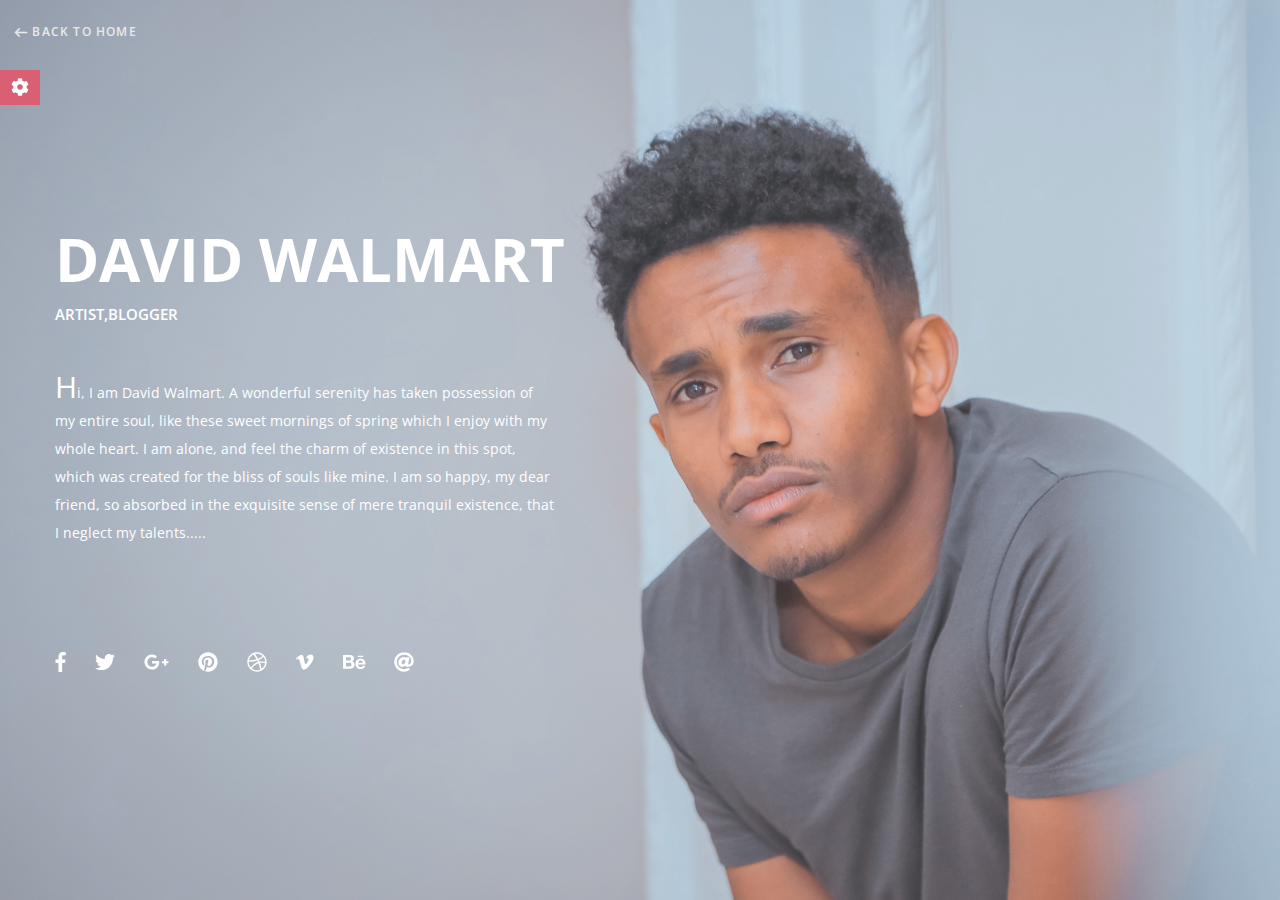
==== about-me.html @ 6bad67bd "Initial commit" ====
﻿<!DOCTYPE html>
<html lang="en">
<head>
<meta charset="UTF-8">
<!-- For IE -->
<meta http-equiv="X-UA-Compatible" content="IE=edge">
<!-- For Resposive Device -->
<meta name="viewport" content="width=device-width, initial-scale=1, shrink-to-fit=no">
<!-- For Window Tab Color -->
<!-- Chrome, Firefox OS and Opera -->
<meta name="theme-color" content="#2c2c2c">
<!-- Windows Phone -->
<meta name="msapplication-navbutton-color" content="#2c2c2c">
<!-- iOS Safari -->
<meta name="apple-mobile-web-app-status-bar-style" content="#2c2c2c">

<title>About</title>

<!-- Main style sheet -->
<link rel="stylesheet" type="text/css" href="css/style.css">
<!-- responsive style sheet -->
<link rel="stylesheet" type="text/css" href="css/responsive.css">
<!-- Theme-Color css -->
<link rel="stylesheet" id="jssDefault" href="css/color.css">


<!-- Fix Internet Explorer ______________________________________-->

<!--[if lt IE 9]>
	<script src="http://html5shiv.googlecode.com/svn/trunk/html5.js"></script>
	<script src="vendor/html5shiv.js"></script>
	<script src="vendor/respond.js"></script>
<![endif]-->

	
</head>

<body>

<div class="main-page-wrapper">
	<!-- ===================================================
		Loading Transition
	==================================================== -->
	<div id="loader-wrapper">
		<div id="loader">
			<span></span>
			<span></span>
			<span></span>
			<span></span>
			<span></span>
		</div>
	</div>


	<!-- ==================== Style Switcher ==================== -->
	<div class="switcher">
		<!-- Switcher button -->
		<div class="switch-btn">
			<button><i class="fas fa-cog fa-spin"></i></button>
		</div>

		<!-- switcher body -->
		<div class="switch-menu">
			<h5 class="title">Style Switcher</h5>						
			<!-- Theme color changer -->
			<div class="switcher-container">
				<h5>Color Skins</h5>
				<ul id="styleOptions" title="Switch Color" class="clearfix">
					<li><a href="javascript: void(0)" data-theme="color" class="color1"></a></li>
					<li><a href="javascript: void(0)" data-theme="color-2" class="color2"></a></li>
					<li><a href="javascript: void(0)" data-theme="color-3" class="color3"></a></li>
					<li><a href="javascript: void(0)" data-theme="color-4" class="color4"></a></li>
					<li><a href="javascript: void(0)" data-theme="color-5" class="color5"></a></li>
					<li><a href="javascript: void(0)" data-theme="color-6" class="color6"></a></li>
					<li><a href="javascript: void(0)" data-theme="color-7" class="color7"></a></li>
					<li><a href="javascript: void(0)" data-theme="color-8" class="color8"></a></li>
					<li><a href="javascript: void(0)" data-theme="color-9" class="color9"></a></li>
					<li><a href="javascript: void(0)" data-theme="color-10" class="color10"></a></li>
				</ul>
				<h5>Theme Demo</h5>
				<ul class="theme-demo clearfix">
					<li>
						<div class="img-box"><a href="sotto/"><img src="images/home/light.jpg" alt=""></a></div>
						<h6>Light layout</h6>
					</li>
					<li>
						<div class="img-box"><a href="sotto-dark/"><img src="images/home/dark.jpg" alt=""></a></div>
						<h6>Dark layout</h6>
					</li>
				</ul>
			</div>
		</div> <!-- /switch-menu -->
	</div> <!-- /.switcher -->

	<!-- ===================================================
		About Me Wrapper
	==================================================== -->
	<div class="about-me-wrapper">
		<div class="back-to-home"><a href="index.html"><i class="flaticon-left-arrow"></i> Back to home</a></div>
		<div class="main-text-wrapper">
			<div class="container">
				<div class="row">
					<div class="col-xl-7 col-lg-8 col-12">
						<h2>David Walmart</h2>
						<h3>Artist,Blogger</h3>
						<p>Hi, I am David Walmart. A wonderful serenity has taken possession of my entire soul, like these sweet mornings of spring which I enjoy with my whole heart. I am alone, and feel the charm of existence in this spot, which was created for the bliss of souls like mine. I am so happy, my dear friend, so absorbed in the exquisite sense of mere tranquil existence, that I neglect my talents.....</p>
						<ul>
							<li><a href="#"><i class="fab fa-facebook-f"></i></a></li>
							<li><a href="#"><i class="fab fa-twitter"></i></a></li>
							<li><a href="#"><i class="fab fa-google-plus-g"></i></a></li>
							<li><a href="#"><i class="fab fa-pinterest"></i></a></li>
							<li><a href="#"><i class="fab fa-dribbble"></i></a></li>
							<li><a href="#"><i class="fab fa-vimeo-v"></i></a></li>
							<li><a href="#"><i class="fab fa-behance"></i></a></li>
							<li><a href="contact.html"><i class="fas fa-at"></i></a></li>
						</ul>
					</div>
				</div>
			</div>
		</div>
	</div> <!-- /.about-me-wrapper -->




<!-- Optional JavaScript _____________________________  -->

<!-- jQuery first, then Popper.js, then Bootstrap JS -->
<!-- jQuery -->
<script src="vendor/jquery.2.2.3.min.js"></script>
<!-- Popper js -->
<script src="vendor/popper.js/popper.min.js"></script>
<!-- Bootstrap JS -->
<script src="vendor/bootstrap/js/bootstrap.min.js"></script>
<!-- Style-switcher  -->
<script src="vendor/jQuery.style.switcher.min.js"></script>
<!-- jquery-easy-ticker-master -->
<script src="vendor/jquery-easy-ticker-master/jquery.easy-ticker.min.js"></script>
<!-- jquery easing -->
<script src="vendor/jquery.easing.1.3.js"></script>
<!-- Font Awesome -->
<script src="fonts/font-awesome/fontawesome-all.min.js"></script>
<!-- menu  -->
<script src="vendor/menu/src/js/jquery.slimmenu.js"></script>
<!-- owl.carousel -->
<script src="vendor/owl-carousel/owl.carousel.min.js"></script>
<!-- Fancybox -->
<script src="vendor/fancybox/dist/jquery.fancybox.min.js"></script>
<!-- Youtube Video -->
<script src="vendor/jquery.fitvids.js"></script>
<!-- Masonary js -->
<script src="vendor/masonry.pkgd.min.js"></script>

<!-- Theme js -->
<script src="js/theme.js"></script>
</div> <!-- /.main-page-wrapper -->
</body>
</html>
---- css/style.css ----
/*------------------------------------------------------------------

[Master Stylesheet]

Project:        SOTTO - Blog and Portfolio HTML Template.
Version:        1.0
Last change:    16/05/2018.
Designed:       heloshape (http://heloshape.com/)
Developed:      heloshape (http://heloshape.com/)
-------------------------------------------------------------------*/


/* ------------------------------------------ */
/*             TABLE OF CONTENTS
/* ------------------------------------------ */
/*   01 - Loading Transition  */
/*   02 - Global stlye  */
/*   03 - Top Header */
/*   04 - Theme Header */
/*   05 - Theme Main Banner */
/*   06 - Theme Banner Two  */
/*   07 - Theme Banner Three   */
/*   08 - Blog Grid Style  */
/*   09 - Blog Post Full Width */
/*   10 - Blog Masonry Post  */
/*   11 - Blog Masonry Image Cover Post   */
/*   12 - Theme Sidebar  */
/*   13 - Theme Footer  */
/*   14 - Theme Inner Banner   */
/*   15 - Blog Details  */
/*   16 - About Me  */
/*   17 - Contact US  */



/**
* Importing necessary  Styles.
**/
@import url('https://fonts.googleapis.com/css?family=Open+Sans:300,400,600,700,800');
/*----bootstrap css ----- */
@import url('../vendor/bootstrap/css/bootstrap.min.css');
/*---- Master Slider ---*/
@import url('../vendor/masterslider/css/masterslider.main.css');
/*------- menu ------*/
@import url('../vendor/menu/dist/css/slimmenu.css');
/*--------- Flaticon ---------*/
@import url('../fonts/icon/font/flaticon.css');
/*----owl-carousel css----*/
@import url('../vendor/owl-carousel/owl.carousel.css');
@import url('../vendor/owl-carousel/owl.theme.css');
/*----------- Fancybox css -------*/
@import url('../vendor/fancybox/dist/jquery.fancybox.min.css');


/*** 

====================================================================
  Loading Transition
====================================================================

 ***/
#loader-wrapper {
  position: fixed;
  top: 0;
  left: 0;
  width: 100%;
  height: 100%;
  z-index: 99999;
  background: #fff;
  overflow: hidden;
}
#loader{
  position: absolute;
  left: 50%;
  margin-left: -25px;
  top: 50%;
  transform: translateY(-50%);
}
#loader span {
  display:block;
  bottom:0px;
  width: 6px;
  height: 5px;
  position:absolute;
  animation: preloader_1 1.5s  infinite ease-in-out;
}
 
#loader span:nth-child(2){
left:11px;
animation-delay: .2s;
 
}
#loader span:nth-child(3){
left:22px;
animation-delay: .4s;
}
#loader span:nth-child(4){
left:33px;
animation-delay: .6s;
}
#loader span:nth-child(5){
left:44px;
animation-delay: .8s;
}
@keyframes preloader_1 {
    0% {height:5px;transform:translateY(0px);}
    25% {height:30px;transform:translateY(15px);}
    50% {height:5px;transform:translateY(0px);}
    100% {height:5px;transform:translateY(0px);}
}

/*==================== Click Top ====================*/
.scroll-top {
  width:22px;
  height:22px;
  line-height: 22px;
  position: fixed;
  bottom: 20px;
  right: 5px;
  z-index: 99;
  text-align: center;
  color: #fff;
  font-size: 15px;
  display: none;
  cursor: pointer;
  border-radius: 3px;
}
.scroll-top:after {
  position: absolute;
  z-index: -1;
  content: '';
  top: 100%;
  left: 5%;
  height: 10px;
  width: 90%;
  opacity: 1;
  background: radial-gradient(ellipse at center, rgba(0, 0, 0, 0.25) 0%, rgba(0, 0, 0, 0) 80%);
}
/*______________________ Global stlye ___________________*/
html,body,.main-page-wrapper {height: 100%;}
 body {
  font-family: 'Open Sans', sans-serif;
  font-weight: normal;
  color:#5e5e5e;
  font-size: 14px;
  position: relative;
  background: #f9f9f9;
 }
 h1,h2,h3,h4,h5,h6,p,ul { margin:0;padding: 0;}
 h2,h3,h4,h5,h6 {color: #1b222d;font-weight: normal;}
 body h2 a,body h3 a,body h4 a,body h5 a,body h6 a {color: #1b222d;}
 h1 {font-size: 80px;font-weight: 700;}
 h2 {font-size: 40px; font-weight: 600;}
 h3 {font-size: 26px;}
 h4 {font-size: 20px;font-weight: 600;}
 h5 {font-size: 20px;}
 h6 {font-size: 13px; font-weight: 700;}
 p {line-height: 28px;}
 ul {list-style-type: none;}
 body a {text-decoration: none; display: inline-block;color:#5e5e5e;}
 a:hover,a:focus,a:visited {text-decoration: none; outline: none;}
 img {max-width: 100%; display: block;}
 button {border:none;outline: none;-webkit-box-shadow: none;box-shadow: none;display: block; padding: 0;cursor: pointer;}
 button:focus {outline: none;}
 input,textarea {outline: none; -webkit-box-shadow: none; box-shadow: none;-webkit-transition: all 0.3s ease-in-out;transition: all 0.3s ease-in-out;}
.m-top0 {margin-top: 0 !important;}
.m-bottom0 {margin-bottom: 0 !important;}
.p-bottm0 {padding-bottom: 0 !important;}
.no-border {border: none !important;}
.section-margin-bottom {margin-bottom: 70px;}
.bg-box {
  background: #fff;
  box-shadow: 0px 11px 9px 0px rgba(0, 0, 0, 0.02);
}
.image-box {position: relative;overflow: hidden;background: #1b1b1b;}
::-moz-selection { /* Code for Firefox */
  color: #fff;
  background: #838383;
}
::selection {
  color: #fff;
  background: #838383;
}
/*--------------------- Transition --------------------*/
.tran3s,.top-header .breaking-news .list a,.top-header .social-icon li.icon a,#main-slider-one .read-more a,body .theme-button-one,
.blog-grid-style .single-blog-post .author-meta li.date a,.single-blog-post .title a,.single-blog-post .share-meta li a,
.single-blog-post .share-meta li button,.theme-main-sidebar .sidebar-categories ul li a,.theme-main-sidebar .sidebar-trending-post .single-trending-post .post h6 a,
.theme-main-sidebar .sidebar-tags ul li a,.theme-pagination ul li a,.owl-theme .owl-nav [class*=owl-],.blog-masonry-post .single-blog-post .post-meta-box .title a,
.blog-image-cover-post .single-blog-post .overlay .title a,.theme-inner-banner ul li a,.blog-details .main-post-wrapper .bottom-content .tag-meta li a,
.blog-details .main-post-wrapper .bottom-content .share-meta .share-option .share-icon li a,.blog-details .main-post-wrapper .bottom-content .share-meta .share-option button,
.comment-meta .single-comment .comment .reply,.blog-full-width .blog-details .center-share-option li a,.about-me-wrapper .main-text-wrapper ul li a,.back-to-home a {
  -webkit-transition: all .3s ease-in-out;
  transition: all .3s ease-in-out;
}
.tran4s,.image-box img,.share-meta li.share-option .share-icon,.main-banner-slider-three .item .main-bg-wrapper .overlay,
.main-banner-slider-three .item .main-bg-wrapper .overlay h1,.main-banner-slider-three .item .main-bg-wrapper .overlay .text-wrapper  {
  -webkit-transition: all .4s ease-in-out;
  transition: all .4s ease-in-out;
}
/*------------------- Theme Button ------------------*/
body .theme-button-one {
  line-height: 30px;
  font-size: 12px;
  padding: 0 20px;
  text-transform: uppercase;
  letter-spacing: 0.8px;
  color: #fff;
  border-width: 1px;
  text-align: center;
}
body .theme-button-one:hover {background: #fff;}
/*------------------- Theme Pagination ------------------*/
.theme-pagination {padding-top: 60px;}
.theme-pagination ul {margin: 0 -8px;display: inline-block;}
.theme-pagination ul li {float: left;padding: 0 8px;}
.theme-pagination ul li a {
  display: block;
  padding: 4px 12px;
  background: #fff;
}
.theme-pagination ul li a:hover,.theme-pagination ul li.active a {color: #fff;}
.theme-pagination ul li.active a {cursor: default;}
/*----------------------- Top Header -----------------*/
.top-header {border-bottom: 1px solid #efefef;}
.top-header .news-bell {
  float: left;
  margin-right: 15px;
  line-height: 35px;
  padding: 0 12px;
  color: #fff;
  text-transform: uppercase;
  font-size: 12px;
}
.top-header .breaking-news .list a {line-height: 35px;}
.top-header .social-icon li {display: inline-block;line-height: 35px;}
.top-header .social-icon li.icon a {
  font-size: 15px;
  margin-left: 15px;
}
/*-------------- Search Option ------------------*/
.top-header .social-icon li.search-button .search {
  width: 40px;
  color: #fff;
  margin-left: 20px;
}
#searchWrapper {
  position: fixed;
  top:0;
  right: 0;
  bottom: 0;
  left:0;
  background: rgba(255,255,255,0.9);
  z-index: 99999;
  opacity: 0;
  visibility: hidden;
  transform:scale(0,1);
  -webkit-transition: all .5s ease-in-out;
     -moz-transition: all .5s ease-in-out;
      -ms-transition: all .5s ease-in-out;
       -o-transition: all .5s ease-in-out;
          transition: all .5s ease-in-out;
}
#searchWrapper.show-box {
  opacity: 1;
  visibility: visible;
  transform:scale(1,1);
}
#searchWrapper .container {height: 100%;}
#searchWrapper form {
  position: relative;
  top:45%;
  max-width: 70%;
  margin: 0 auto;
  -webkit-transform:translateY(-50%);
          transform:translateY(-50%);
}
#searchWrapper form .greeting-text {
  text-align: center;
  color: #333;
  text-transform: uppercase;
  letter-spacing: 1.1px;
  font-weight: 600;
}
#searchWrapper form .input-wrapper {height: 90px; position: relative;}
#searchWrapper form input {
  height: 100%;
  width: 100%;
  border: none;
  padding: 0;
  background: transparent;
  color: #333;
  font-weight: 700;
  font-size: 40px;
  text-align: center;
}
#searchWrapper form ::placeholder { /* Chrome, Firefox, Opera, Safari 10.1+ */
  color: rgba(0,0,0,0.15);
  opacity: 1;
}

#searchWrapper form :-ms-input-placeholder { /* Internet Explorer 10-11 */
  color: rgba(0,0,0,0.15);
}

#searchWrapper form ::-ms-input-placeholder { /* Microsoft Edge */
  color: rgba(0,0,0,0.15);
}
#searchWrapper form button {
  background: transparent;
  position: absolute;
  top:0;
  right: 0;
  width: 40px;
  height: 100%;
  font-size: 30px;
  color:rgba(255,255,255,0.8);
  text-align: right;
  padding-right: 10px;
}
#searchWrapper #close-button {
  position: absolute;
  top:35px;
  right: 40px;
  width: 40px;
  height: 40px;
  font-size: 35px;
  background: transparent;
  color: #fff;
  cursor: pointer;
}
#searchWrapper #close-button:before,
#searchWrapper #close-button:after {
  content: '';
  width: 1px;
  height: 100%;
  position: absolute;
  left:12px;
}
#searchWrapper #close-button:before {
  -webkit-transform:rotate(45deg);
          transform:rotate(45deg);
}
#searchWrapper #close-button:after {
  -webkit-transform:rotate(-45deg);
          transform:rotate(-45deg);
}
.main-page-wrapper.blury-bg { 
  -webkit-filter: blur(4px); 
  -moz-filter: blur(4px); 
  -ms-filter: blur(4px); 
  -o-filter: blur(4px); 
  filter: blur(4px);
}
/*-------------------------- Theme Header ------------------*/
.theme-main-header {padding: 50px 0 40px 0;}
.theme-main-header .content-holder {position: relative;}
.theme-main-header .content-holder .logo {text-align: center;margin-bottom: 40px;}
/*================= Sticky Menu ===============*/
@-webkit-keyframes menu_sticky {
  0%  {margin-top:-120px;opacity: 0;}
  50%  {margin-top: -64px;opacity: 0;}
  100% {margin-top: 0;opacity: 1;}
}
@keyframes menu_sticky {
  0%  {margin-top:-120px;opacity: 0;}
  50%  {margin-top: -64px;opacity: 0;}
  100% {margin-top: 0;opacity: 1;}
}
.theme-main-header.fixed {
  position: fixed !important;
  width:100%;
  top:0;
  left:0;
  z-index: 999;
  background: #fff;
  padding: 20px 0 5px 0;
  -webkit-box-shadow: 0px 13px 35px -12px rgba(35,35,35,0.15);
    box-shadow: 0px 13px 35px -12px rgba(35,35,35,0.15);
  -webkit-animation: menu_sticky 0.7s ease-in-out;
  animation: menu_sticky 0.7s ease-in-out;
}
.theme-main-header.fixed .logo {display: none;}
/*---------------------- Theme Main Banner -----------------*/
#main-slider-one .main-heading {
  color: #fff;
  font-size: 80px;
  font-weight: 700;
  text-transform: uppercase;
  letter-spacing: 1px;
}
#main-slider-one .author-layer {
  color: #fff;
  font-size: 21px;
  text-transform: capitalize;
}
#main-slider-one .main-text {
  color: rgba(255,255,255,0.9);
  font-size: 15px;
}
#main-slider-one .read-more a {
  text-transform: uppercase;
  font-weight: 300;
  color: #fff;
  letter-spacing: 1.5px;
}
/*------------------- Theme Banner Two ------------------*/
.main-banner-slider-two .main-bg-wrapper {
  background-color: #333;
  height: 700px;
  width: 100%;
  text-align: center;
}
.theme-banner-section-four .main-banner-slider-two .main-bg-wrapper {height: 600px;}
.main-banner-slider-two .main-bg-wrapper .overlay {
  height: 100%;
  background: rgba(22,40,44,0.7);
}
.main-banner-slider-two .main-bg-wrapper .wrapper {
  position: relative;
  top:50%;
  transform:translateY(-50%);
}
.main-banner-slider-two .main-bg-wrapper .wrapper h1 {
  letter-spacing: 1px;
  color: #fff;
  margin-bottom: 40px;
  text-transform: uppercase;
}
.main-banner-slider-two .main-bg-wrapper .wrapper p {
  color: #fff;
  padding: 0 295px;
}
.main-banner-slider-two .main-bg-wrapper .wrapper a {margin-top: 45px;}
.main-banner-slider-two .main-bg-wrapper .wrapper a:hover {background: transparent;}
.owl-theme .owl-nav {margin: 0;}
.main-banner-slider-two.owl-theme .owl-nav [class*=owl-] {
  padding: 5px 10px;
  font-size: 12px;
  border-width: 1px;
  background: transparent;
  margin: 0;
}
.main-banner-slider-two.owl-theme .owl-nav [class*=owl-]:hover {color: #fff;}
.main-banner-slider-two.owl-theme .owl-nav [class*=owl-] {
  position: absolute;
  z-index: 9;
  bottom: 30px;
}
.main-banner-slider-two.owl-theme .owl-nav .owl-prev {position: absolute;left: 15px;}
.main-banner-slider-two.owl-theme .owl-nav .owl-next {position: absolute;right: 15px;}
/*------------------- Theme Banner Three ------------------*/
.theme-banner-section-three {
  max-width: 1920px;
  padding: 0 20px;
  margin-left: auto;
  margin-right: auto;
}
.main-banner-slider-three .item .main-bg-wrapper {height: 550px;position: relative;}
.main-banner-slider-three .item .main-bg-wrapper .overlay {
  background: rgba(50,50,50,0.2);
  height: 100%;
  position: relative;
  opacity: 0;
  overflow: hidden;
  cursor:move;
}
.main-banner-slider-three .center .item .main-bg-wrapper .overlay,
.main-banner-slider-three .item .main-bg-wrapper:hover .overlay {opacity: 1;}
.main-banner-slider-three .item .main-bg-wrapper .overlay .main-wrapper {
  position: absolute;
  width: 100%;
  left:0;
  bottom: 0;
  z-index: 9;
  text-align: center;
}
.main-banner-slider-three .item .main-bg-wrapper .overlay .main-wrapper h1 {
  color: #fff;
  text-transform: uppercase;
  font-size: 55px;
  letter-spacing: 1.5px;
  margin-bottom: 90px;
  opacity: 0;
  transform:translateY(-50px);
}
.main-banner-slider-three .center .item .main-bg-wrapper .overlay .main-wrapper h1,
.main-banner-slider-three .item .main-bg-wrapper:hover .overlay .main-wrapper h1 {
  opacity: 1;
  transform:translateY(0);
}
.main-banner-slider-three .item .main-bg-wrapper .overlay .main-wrapper .text-wrapper {
  background: #1b1b1b;
  padding: 30px 25px 45px 25px;
  opacity: 0;
  transform:translateY(50px);
}
.main-banner-slider-three .center .item .main-bg-wrapper .overlay .main-wrapper .text-wrapper,
.main-banner-slider-three .item .main-bg-wrapper:hover .overlay .main-wrapper .text-wrapper  {
  opacity: 1;
  transform:translateY(0);
}
.main-banner-slider-three .item .main-bg-wrapper .overlay .main-wrapper .text-wrapper p {
  color: rgba(255,255,255,0.65);
  margin-bottom: 25px;
  font-weight: 300;
}
.main-banner-slider-three .item .main-bg-wrapper .overlay .main-wrapper .text-wrapper .theme-button-one:hover {background: transparent;}
/*--------------------- Blog Grid Style -------------------*/
.blog-grid-style .single-blog-post {margin-bottom: 40px;}
.hover-effect-one .single-blog-post:hover .image-box img {
  opacity: 0.8;
  -webkit-transform: scale3D(1.1,1.1,1);
     -moz-transform: scale3D(1.1,1.1,1);
      -ms-transform: scale3D(1.1,1.1,1);
       -o-transform: scale3D(1.1,1.1,1);
          transform: scale3D(1.1,1.1,1);
}
.blog-grid-style .single-blog-post .post-meta-box {padding: 40px 22px 45px 35px;}
.blog-grid-style .single-blog-post .author-meta {margin: 0 -5px;}
.blog-grid-style .single-blog-post .author-meta li {float: left;padding: 0 5px;line-height: 25px;}
.blog-grid-style .single-blog-post .author-meta li.tag a {
  font-size: 12px;
  text-transform: uppercase;
  letter-spacing: 1px;
  color: #fff;
  padding: 0 12px;
}
.blog-grid-style .single-blog-post .author-meta li.date a {
  text-transform: uppercase;
  color: #808080;
  font-size: 13px;
}
.blog-grid-style .single-blog-post .share-meta {margin: 0 -15px;}
.blog-grid-style .single-blog-post .share-meta>li {
  float: left;
  padding: 0 15px;
  font-size: 13px;
  position: relative;
}
.blog-grid-style .single-blog-post .share-meta li .icon {
  font-size: 12px;
  margin-right: 10px;
  font-weight: normal;
}
.blog-grid-style .single-blog-post .share-meta li a,
.blog-grid-style .single-blog-post .share-meta li button {
  color: #737373;
  text-transform: uppercase;
  font-weight: 600;
  font-size: 10px;
  letter-spacing: 1.5px;
}
.single-blog-post .share-meta li.share-option .share-icon {
  position: absolute;
  top:100%;
  left:50%;
  z-index: 9;
  min-width: 120px;
  background: rgba(41,41,41,0.95);
  border-radius: 5px;
  padding: 5px 10px;
  margin-left: -50%;
  transform:scale(0.6);
  opacity: 0;
  visibility: hidden;
}
.single-blog-post .share-meta li.share-option:hover .share-icon {
  transform:scale(1);
  opacity: 1;
  visibility: visible;
}
.single-blog-post .share-meta li.share-option .share-icon li {display: inline-block;}
.single-blog-post .share-meta li.share-option .share-icon li a {font-size: 12px;padding: 0 5px;}
.single-blog-post .share-meta li button {background: transparent;}
.blog-grid-style .single-blog-post .title a {text-transform: uppercase;margin: 25px 0 15px 0;}
.blog-grid-style .single-blog-post .post-meta-box p {padding-top: 30px;}
.single-blog-post .image-box .tag a {
  position: absolute;
  top:15px;
  left:15px;
  z-index: 1;
  font-size: 12px;
  text-transform: uppercase;
  letter-spacing: 1px;
  color: #fff;
  padding: 0 12px;
}
.blog-grid-style.style-two .single-blog-post .post-meta-box {padding: 15px 20px 45px 20px;}
.blog-grid-style.style-two .single-blog-post .title a {margin: 15px 0 10px;}
.blog-grid-style.style-two .single-blog-post .post-meta-box p {padding-top: 20px;}
.embed-video {width: 100%;height: 100%;}
.single-blog-post .video-box {height: auto;}
/*------------------- Blog Post Full Width ------------------*/
.blog-fullwidth-post .single-blog-post .post-meta-box {padding: 45px 50px 50px 35px;}
.blog-fullwidth-post .single-blog-post .post-meta-box .title a {text-transform: capitalize;margin-bottom: 12px;}
.blog-fullwidth-post .single-blog-post .author-meta {margin: 0 -5px;}
.blog-fullwidth-post .single-blog-post .author-meta li {float: left;padding: 0 5px;line-height: 25px;}
.blog-fullwidth-post .single-blog-post .author-meta li.tag a {
  font-size: 12px;
  text-transform: uppercase;
  letter-spacing: 1px;
  color: #fff;
  padding: 0 12px;
}
.blog-fullwidth-post .single-blog-post .author-meta li.date a {
  text-transform: uppercase;
  color: #808080;
  font-size: 13px;
}
.blog-fullwidth-post .single-blog-post p {padding: 40px 0 35px 0;}
.blog-fullwidth-post .single-blog-post .share-meta {margin: 0 -15px;}
.blog-fullwidth-post .single-blog-post .share-meta>li {
  float: left;
  padding: 0 15px;
  font-size: 13px;
  position: relative;
}
.blog-fullwidth-post .single-blog-post .share-meta li .icon {
  font-size: 12px;
  margin-right: 10px;
  font-weight: normal;
}
.blog-fullwidth-post .single-blog-post .share-meta li a,
.blog-fullwidth-post .single-blog-post .share-meta li button {
  color: #737373;
  text-transform: uppercase;
  font-weight: 600;
  font-size: 10px;
  letter-spacing: 1.5px;
}
.blog-fullwidth-post .single-blog-post {margin-bottom: 60px;}
/*----------------------- Blog Masonry Post -------------------*/
.masonry-three-column .grid-sizer,
.masonry-three-column .grid-item {
  width: 33.333333%;
  padding: 0 15px;
  margin-bottom: 40px;
}
.blog-masonry-post .single-blog-post .image-box {border-radius: 8px 8px 0 0; background: transparent;}
.blog-masonry-post .single-blog-post .post-meta-box {padding: 30px 25px 30px 25px;border-radius: 0 0 8px 8px;}
.blog-masonry-post .single-blog-post .post-meta-box .title a {
  font-size: 18px;
  text-transform: uppercase;
  margin-bottom: 10px;
}
.blog-masonry-post .single-blog-post .post-meta-box p {
  border-top: 1px solid #efefef;
  margin-top: 20px;
  padding: 25px 0 30px 0;
}
.blog-masonry-post .single-blog-post .share-meta {margin: 0 -15px;}
.blog-masonry-post .single-blog-post .share-meta>li {
  float: left;
  padding: 0 15px;
  font-size: 13px;
  position: relative;
}
.blog-masonry-post .single-blog-post .share-meta li .icon {
  font-size: 12px;
  margin-right: 10px;
  font-weight: normal;
}
.blog-masonry-post .single-blog-post .share-meta li a,
.blog-masonry-post .single-blog-post .share-meta li button {
  color: #737373;
  text-transform: uppercase;
  font-weight: 600;
  font-size: 10px;
  letter-spacing: 1.5px;
}
/*------------------- Blog Masonry Image Cover Post -----------------*/
.blog-image-cover-post .grid-sizer,
.blog-image-cover-post .grid-item {
  width: 25%;
  padding: 0 15px;
  margin-bottom: 30px;
  height: 390px;
}
.blog-image-cover-post .grid-item-double.grid-item {width: 50%;height: 290px;}
.blog-image-cover-post .single-blog-post {
  height: 100%;
  border-radius: 10px;
  overflow: hidden;
}
.blog-image-cover-post .single-blog-post .overlay {
  background: rgba(43, 64, 80, 0.4);
  height: 100%;
  position: relative;
  padding: 30px 10px 30px 20px;
}
.blog-image-cover-post .single-blog-post .overlay .date {
  text-transform: uppercase;
  font-size: 13px;
  font-weight: 600;
  letter-spacing: 1.2px;
  color: #fff;
  margin-bottom: 15px;
}
.blog-image-cover-post .single-blog-post .overlay .title {max-width: 260px;}
.blog-image-cover-post .single-blog-post .overlay .title a {
  color: #f3f3f3;
  line-height: 38px;
  font-size: 30px;
  font-weight: 700;
  text-transform: capitalize;
}
.blog-image-cover-post .single-blog-post .overlay .theme-button-one {
  position: absolute;
  bottom: 30px;
  left: -40px;
  z-index: 9;
  background: #fff;
  border-color: #fff;
  font-weight: 600;
  opacity: 0;
}
.blog-image-cover-post .single-blog-post .overlay:hover .theme-button-one {opacity: 1;left:20px;}
.blog-image-cover-post .single-blog-post .overlay .theme-button-one:hover {color: #fff;}
/*------------------------- Theme Sidebar -----------------------*/
.theme-main-sidebar .sidebar-box {padding: 30px 40px 40px 40px;margin-bottom: 40px;}
.theme-main-sidebar .sidebar-title {
  text-transform: uppercase;
  position: relative;
  letter-spacing: 0.8px;
  padding-left: 20px;
  margin-bottom: 30px;
}
.theme-main-sidebar .sidebar-title:first-letter {font-size: 16px;}
.theme-main-sidebar .sidebar-title:before {
  content: '';
  width: 6px;
  height: 6px;
  position: absolute;
  left:0;
  bottom: 5px;
}
.theme-main-sidebar .about-me p {
  font-size: 13px;
  line-height: 24px;
  padding-top: 25px;
}
.theme-main-sidebar .about-me p:first-letter {font-size: 20px;}
.theme-main-sidebar .about-me .signature {margin-top: 15px;}
.theme-main-sidebar .sidebar-categories ul li a {
  line-height: 42px;
  display: block;
  color: #868686;
  border-bottom: 1px solid #f7f7f7;
}
.theme-main-sidebar .sidebar-trending-post .single-trending-post img {width: 80px;height: 65px;}
.theme-main-sidebar .sidebar-trending-post .single-trending-post .post {
  width: calc(100% - 80px);
  padding-left: 20px;
}
.theme-main-sidebar .sidebar-trending-post .single-trending-post .post h6 a {
  font-weight: 600;
  line-height: 16px;
  color: #333333;
  margin: 0 0 8px 0;
}
.theme-main-sidebar .sidebar-trending-post .single-trending-post .post ul li {display: inline-block;line-height: 15px;}
.theme-main-sidebar .sidebar-trending-post .single-trending-post .post ul li.tag {
  text-transform: uppercase;
  color: #fff;
  padding: 0 10px;
  font-size: 10px;
  margin-right: 5px;
}
.theme-main-sidebar .sidebar-trending-post .single-trending-post .post ul li.date {
  text-transform: uppercase;
  font-size: 10px;
  font-weight: 600;
}
.theme-main-sidebar .sidebar-trending-post .single-trending-post {margin-bottom: 20px;}
.theme-main-sidebar .sidebar-trending-post .single-trending-post:last-child {margin: 0;}
.theme-main-sidebar .sidebar-tags ul {margin: 0 -4px;}
.theme-main-sidebar .sidebar-tags ul li {float: left;padding: 0 4px;margin-bottom: 8px;}
.theme-main-sidebar .sidebar-tags ul li a {
  line-height: 30px;
  font-size: 12px;
  text-transform: uppercase;
  color: #868686;
  letter-spacing: 0.8px;
  padding: 0 15px;
  border: 1px solid rgba(0,0,0,0.06);
}
.theme-main-sidebar .sidebar-tags ul li a:hover {color: #fff;}
.theme-main-sidebar .sidebar-newsletter form input {
  width: 100%;
  height: 40px;
  padding: 0 15px;
  font-size: 13px;
  color: #868686;
  border: 1px solid rgba(0,0,0,0.06);
  margin-bottom: 15px;
}
/*-------------------------- Theme Footer ----------------------*/
.theme-footer {
  text-align: center;
  background: #fff;
  padding: 60px 0 20px 0;
  margin-top: 100px;
}
.theme-footer .footer-text {
  font-size: 11px;
  letter-spacing: 0.4px;
  text-transform: uppercase;
  padding: 5px 0 25px 0;
}
.theme-footer ul li {display: inline-block;}
.theme-footer ul li a {
  font-size: 15px;
  margin: 0 12px;
}
.theme-footer .copyright {margin-top: 30px;font-size: 13px;}
/*------------------------ Theme Inner Banner ---------------------*/
.theme-inner-banner {
  text-align: center;
  padding: 50px 0 45px 0;
}
.theme-inner-banner h2 {
  font-size: 35px;
  text-transform: uppercase;
  font-weight: 700;
  margin-bottom: 5px;
}
.theme-inner-banner ul li {
  display: inline-block;
  margin: 0 3px;
  text-transform: uppercase;
  font-size: 12px;
  font-weight: 600
}
/*---------------------- Blog Details --------------------*/
.blog-details {
  background: #fff;
  padding: 35px 20px 50px 20px;
}
.blog-details .main-post-wrapper .post-top-image {margin-bottom: 55px;}
.blog-details .main-post-wrapper .post-top-image .owl-nav [class*=owl-] {
  background: transparent;
  margin: 0;
  color: #fff;
  padding: 0;
  font-size: 22px;
  position: absolute;
  z-index: 9;
  top:50%;
  transform:translateY(-50%);
  opacity: 0;
}
.blog-details .main-post-wrapper .post-top-image .owl-nav .owl-prev {left:10px;}
.blog-details .main-post-wrapper .post-top-image .owl-nav .owl-next {right:10px;}
.blog-details .main-post-wrapper .post-top-image:hover .owl-nav [class*=owl-] {opacity: 1;}
.blog-details .main-post-wrapper .blog-gallery {margin: 50px 0 10px 0;}
.blog-details .main-post-wrapper .blog-gallery .row {margin: 0 -5px;}
.blog-details .main-post-wrapper .blog-gallery .row [class*="col-"] {padding: 0 5px;}
.blog-details .main-post-wrapper .blog-gallery .row [class*="col-"] a {width: 100%;}
.blog-details .main-post-wrapper .blog-gallery img {margin-bottom: 10px;width: 100%}
.blog-details .main-post-wrapper .title {
  font-weight: 600;
  text-transform: capitalize;
  margin-bottom: 15px;
}
.blog-details .main-post-wrapper .author-meta {margin: 0 -5px 20px -5px;}
.blog-details .main-post-wrapper .author-meta li {float: left;padding: 0 5px;line-height: 25px;}
.blog-details .main-post-wrapper .author-meta li.tag a {
  font-size: 12px;
  text-transform: uppercase;
  letter-spacing: 1px;
  color: #fff;
  padding: 0 12px;
}
.blog-details .main-post-wrapper .author-meta li.date a {
  text-transform: uppercase;
  color: #808080;
  font-size: 13px;
}
.blog-details .main-post-wrapper p {padding-top: 25px;}
.blog-details .main-post-wrapper .mark-text {margin: 50px 0 20px 0;padding: 0 30px;}
.blog-details .main-post-wrapper .mark-text .icon {
  width: 40px;
  height: 40px;
  border-radius: 50%;
  line-height: 40px;
  text-align: center;
  color: #fff;
  display: block;
  font-size: 16px;
}
.blog-details .main-post-wrapper .mark-text p {
  font-style: italic;
  font-size: 22px;
  line-height: 38px;
  color: #313131;
}
.blog-details .main-post-wrapper .mark-text img {margin-top: 45px;border-radius: 5px;}
.blog-details .main-post-wrapper h5 {
  font-weight: 600;
  padding: 50px 0 20px 0;
  font-size: 18px;
}
.blog-details .main-post-wrapper .list-item {padding-left: 25px;}
.blog-details .main-post-wrapper .list-item li {
  font-size: 15px;
  line-height: 38px;
  position: relative;
  padding-left: 20px;
}
.blog-details .main-post-wrapper .list-item li:before {
  content: '';
  width: 4px;
  height: 4px;
  position: absolute;
  left:0;
  top:19px;
}
.blog-details .main-post-wrapper .bottom-content {padding-top: 80px;}
.blog-details .main-post-wrapper .bottom-content .tag-meta li {
  display: inline-block;
  font-size: 13px;
  vertical-align: middle;
  text-transform: uppercase;
  color: #000;
  font-weight: 600;
  line-height: 24px;
}
.blog-details .main-post-wrapper .bottom-content .tag-meta li:first-child {margin-right: 5px;}
.blog-details .main-post-wrapper .bottom-content .tag-meta li a {
  margin-right: 1px;
  text-transform: uppercase;
  line-height: 24px;
  padding: 0 12px;
  background: #f7f7f7;
  font-size: 12px;
}
.blog-details .main-post-wrapper .bottom-content .tag-meta li a:hover {color: #fff;}
.blog-details .main-post-wrapper .bottom-content .share-meta .share-option {position: relative;} 
.blog-details .main-post-wrapper .bottom-content .share-meta .share-option button {
  text-transform: uppercase;
  line-height: 24px;
  padding: 0 12px;
  background: #f7f7f7;
  font-size: 12px;
  font-weight: 600;
  color: #5e5e5e;
}
.blog-details .main-post-wrapper .bottom-content .share-meta .share-option button i {font-weight: normal;margin-right: 5px;}
.blog-details .main-post-wrapper .bottom-content .share-meta .share-option:hover button {color: #fff;}
.blog-details .main-post-wrapper .bottom-content .share-meta .share-option .share-icon li a {
  display: block;
  line-height: 24px;
  font-size: 12px;
  color: #f3f3f3;
  text-transform: capitalize;
  padding-left: 25px;
  position: relative;
  border-bottom: 1px solid rgba(255,255,255,0.05);
}
.blog-details .main-post-wrapper .bottom-content .share-meta .share-option .share-icon li a [class*="fa-"] {
  position: absolute;
  top:6px;
  left:0;
}
.blog-details .main-post-wrapper .bottom-content .share-meta .share-option .share-icon {
  position: absolute;
  top:100%;
  right: 0;
  z-index: 9;
  min-width: 120px;
  padding: 5px;
  background: rgba(41,41,41,0.95);
  padding: 0 10px;
  transform:scale(0.6);
  opacity: 0;
  visibility: hidden;
}
.blog-details .main-post-wrapper .bottom-content .share-meta .share-option:hover .share-icon {
  transform:scale(1);
  opacity: 1;
  visibility: visible;
}
.details-page-inner-box {
  background: #fff;
  padding: 35px 20px 35px 20px;
  margin-top: 60px;
}
.details-page-inner-box h3 {
  text-transform: capitalize;
  font-weight: 600;
  font-size: 24px;
  margin-bottom: 50px;
}
.related-blog-slider .item {margin: 0 15px;}
.related-blog-slider.blog-grid-style.style-two .single-blog-post .post-meta-box {padding-bottom: 15px;}
.related-blog-slider.blog-grid-style.style-two .single-blog-post .title a {
  font-size: 16px;
  margin: 5px 0 0 0;
  text-transform: capitalize;
}
.related-blog-slider.blog-grid-style.style-two .single-blog-post {margin-bottom: 0;}
.comment-meta .single-comment img {width: 80px;height: 80px;border-radius: 50%;}
.comment-meta .single-comment .comment {
  width: calc(100% - 80px);
  padding-left: 20px;
  position: relative;
}
.comment-meta .single-comment .comment h6 a {
  text-transform: uppercase;
  color: #313131;
  margin: 10px 0 5px 0;
}
.comment-meta .single-comment .comment .date {
  text-transform: uppercase;
  font-weight: 600;
  font-size: 11px;
}
.comment-meta .single-comment .comment p {line-height: 24px;margin-top: 15px;}
.comment-meta .single-comment {
  padding-bottom: 40px;
  margin-bottom: 40px;
  border-bottom: 1px solid #f7f7f7;
}
.comment-meta .single-comment.reply-comment {margin-left: 50px;}
.comment-meta .single-comment:last-child {
  margin: 0;
  padding: 0;
  border:none;
}
.comment-meta .single-comment .comment .reply {
  position: absolute;
  top:0;
  right: 0;
  text-transform: uppercase;
  line-height: 24px;
  padding: 0 12px;
  background: #f7f7f7;
  font-size: 12px;
  font-weight: 600;
} 
.comment-meta .single-comment .comment .reply:hover {color: #fff;}
.comment-form form input {
  width: 100%;
  height: 40px;
  padding: 0 15px;
  font-size: 13px;
  border:1px solid #f1f1f1;
  margin-bottom: 25px;
}
.comment-form form textarea {
  width: 100%;
  max-width: 100%;
  height: 175px;
  max-height: 175px;
  padding: 15px;
  border:1px solid #f1f1f1;
  margin-bottom: 25px;
  font-size: 13px;
}
.blog-full-width {padding: 0 70px;}
.blog-full-width .blog-details .blog-title {text-align: center;padding: 30px 0 70px 0;}
.blog-full-width .blog-details .blog-title h2 {
  font-size: 38px;
  line-height: 52px;
  text-transform: capitalize;
  margin-bottom: 20px;
}
.blog-full-width .blog-details .blog-title ul li {display: inline-block;}
.blog-full-width .blog-details .blog-title ul li a {
  font-size: 18px;
  margin: 0 5px;
  text-transform: uppercase;
  line-height: 25px;
  font-weight: 600;
  color: #323232;
}
.blog-full-width .blog-details .blog-title ul li.tag a {color: #fff;padding: 0 13px;}
.blog-full-width .blog-details .center-share-option {text-align: center;padding: 90px 0 0 0;}
.blog-full-width .blog-details .center-share-option li {display: inline-block;margin: 0 25px;}
.blog-full-width .blog-details .center-share-option li a {
  font-weight: 700;
  text-transform: uppercase;
  color: #404040;
}
.blog-full-width .blog-details .center-share-option li a span {margin-left: 4px;}

/*--------------------------- About Me -----------------------*/
.about-me-wrapper {
  width: 100%;
  height: 100%;
  position: relative;
  background: url(../images/home/10.jpg) no-repeat center center;
  background-size: cover;
}
.about-me-wrapper .main-text-wrapper {
  position: relative;
  top:50%;
  transform:translateY(-50%);
  max-height: 100%;
  overflow-y:auto;
}
.about-me-wrapper .main-text-wrapper h2 {
  text-transform: uppercase;
  font-size: 60px;
  color: #fff;
  font-weight: 700;
}
.about-me-wrapper .main-text-wrapper h3 {
  padding: 10px 0 50px 0;
  color: #fff;
  font-size: 15px;
  font-weight: 600;
  text-transform: uppercase;
}
.about-me-wrapper .main-text-wrapper p {
  color: #fff;
  padding-right: 170px;
  margin-bottom: 100px;
}
.about-me-wrapper .main-text-wrapper p:first-letter {font-size: 30px;}
.about-me-wrapper .main-text-wrapper ul li {display: inline-block;padding-right: 25px;}
.about-me-wrapper .main-text-wrapper ul li a {
  font-size: 20px;
  color: #fff;
}
.back-to-home {
  position: absolute;
  top:20px;
  left:15px;
  z-index: 9;
}
.back-to-home a {
  color: #e4e4e4;
  text-transform: uppercase;
  font-size: 12px;
  letter-spacing: 1.2px;
  font-weight: 600;
}
/*--------------------- Contact US --------------------*/
.contact-us {
  background-color: rgba(0,0,0,0.09);
  width: 100%;
  height: 100%;
  position: relative;
  background: url(../images/home/map.png) no-repeat center center;
  background-size: cover;
}
.contact-us .main-text-wrapper {
  position: relative;
  top:50%;
  transform:translateY(-50%);
  max-height: 100%;
  overflow-y:auto;
}
.contact-us .back-to-home a {color: rgba(0,0,0,0.6);}
.contact-us .contact-form {
  width: 600px;
  margin: 0 auto;
  padding: 50px 40px;
  background: #fff;
  box-shadow: 0px 10px 40px 0px rgba(0, 0, 0, 0.03);
}
.contact-us .contact-form h2 {
  text-align: center;
  text-transform: uppercase;
}
.contact-us .contact-form p {
  text-align: center;
  text-transform: uppercase;
  padding: 10px 0 50px 0;
  font-weight: 600;
  font-size: 13px;
}
.contact-us .contact-form label {
  text-transform: capitalize;
  font-size: 14px;
  font-weight: 600;
  color: #9e9e9e;
}
.contact-us .contact-form input {
  width: 100%;
  height: 30px;
  border: none;
  border-bottom: 1px solid #efefef;
  letter-spacing: 1px;
  margin-bottom: 35px;
  font-size: 13px;
}
.contact-us .contact-form textarea {
  width: 100%;
  max-width: 100%;
  height: 150px;
  max-height: 150px;
  border: none;
  padding: 10px 0;
  border-bottom: 1px solid #efefef;
  letter-spacing: 1px;
  margin-bottom: 25px;
  font-size: 13px;
}
/*======================= Form Validation ===================*/
.alert-wrapper {
  display: none;
  position: fixed;
  width: 100%;
  height:100%;
  background: rgba(0,0,0,0.6);
  top: 0;
  left: 0;
  z-index: 9999999;
}
#success,#error {
  position: relative;
  width:500px;
  height: 100px;
  top: calc(50% - 50px);
  left:calc(50% - 250px);
  background: rgba(0,0,0,0.8);
  text-align: center;
}
#success .wrapper,#error .wrapper {
  display: table;
  width:100%;
  height: 100%;
}
#success .wrapper p,#error .wrapper p{
  display: table-cell;
  vertical-align: middle;
  letter-spacing: 1px;
}
#success p {color: #26ace3;}
#error p {color: #C9182B;}
#error button,
#success button {
  color:#fff;
  width:40px;
  height:40px;
  line-height: 20px;
  background: transparent;
  border-radius: 50%;
  position: absolute;
  top: -20px;
  right: -20px;
  font-size: 20px;
}
.form-validation label.error {display: none !important;}
.form-validation input.error,.form-validation textarea.error {
  border: none !important;
  border-bottom:1px solid #f03838 !important;
}

/*----------------------- Style Switcher -----------------*/
.switcher .switch-btn button {
  width:40px;
  height:35px;
  border:none;
  color:#fff;
  font-size: 18px;
  outline: none;
}
.switcher .switch-btn {
  position: absolute;
  right: -40px;
  z-index: -1;
}
.switcher {
  position: fixed;
  top:70px;
  z-index: 999;
  left:-220px;
  -webkit-transition: all .4s ease-in-out;
     -moz-transition: all .4s ease-in-out;
      -ms-transition: all .4s ease-in-out;
       -o-transition: all .4s ease-in-out;
          transition: all .4s ease-in-out;
}
.switcher .switch-menu {
  width:220px;
  background: #3e3e3e;
  position: relative;
  padding-bottom: 20px;
}
.switcher.switcher-show {
  left:0;
}
.switcher .switch-menu .switcher-container {padding: 0 10px;}
.switcher .switch-menu h5.title {
  margin:0 0 10px 0;
  line-height: 35px;
  text-align: center;
  font-size:14px;
  letter-spacing: 1.2px;
  text-transform: uppercase;
  color:#fff;
}
.switcher .switch-menu .switcher-container h5 {
  color:#fff;
  font-size:15px;
  text-align: center;
  margin-bottom: 15px;
}
.switcher #styleOptions {padding: 0;margin: 0 -5px;}
.switcher #styleOptions li {
  float:left;
  width:20%;
  padding: 0 5px;
  height:32px;
  margin-bottom: 10px;
}
.switcher #styleOptions li a {
  display: block;
  width:100%;
  height:100%;
  position: relative;
  overflow: hidden;
}
.switcher #styleOptions li a.color1 {background: #d0344e;}
.switcher #styleOptions li a.color2 {background: #1c9ce5;}
.switcher #styleOptions li a.color3 {background: #0fdad0;}
.switcher #styleOptions li a.color4 {background: #4ebf80;}
.switcher #styleOptions li a.color5 {background: #ff6a5d;}
.switcher #styleOptions li a.color6 {background: #5580e9;}
.switcher #styleOptions li a.color7 {background: #2da731;}
.switcher #styleOptions li a.color8 {background: #be9656;}
.switcher #styleOptions li a.color9 {background: #cc2d6f;}
.switcher #styleOptions li a.color10 {background: #f7892f;}
.switcher .theme-demo {margin: 0 -5px;text-align: center;}
.switcher .theme-demo li {float: left;padding: 0 5px;width: 50%;}
.switcher .theme-demo h6 {
  text-transform: uppercase;
  color: #fff;
  margin-top: 5px;
  font-weight: normal;
}
.switcher .theme-demo li a {border: 1px solid rgba(255,255,255,0.6);}
---- css/responsive.css ----
/* Responsive CSS Document */

/* 
    Project:        SOTTO - Blog and Portfolio HTML Template.
    Version:        1.0
    Last change:    16/05/2018.
    Designed:       heloshape (http://heloshape.com/)
    Developed:      heloshape (http://heloshape.com/)
   
*/

@media (min-width: 1200px) {
  .container {padding-left: 0 !important;padding-right: 0 !important;}
}

@media (max-width: 1199px) {
  .blog-masonry-post .single-blog-post .post-meta-box {padding-left: 10px;padding-right: 10px;}
}
/*(max-width: 1199px)*/

@media (min-width: 992px) and (max-width: 1199px) {
  .theme-main-sidebar .sidebar-box {padding-left: 20px;padding-right: 20px;}
  .main-banner-slider-two .main-bg-wrapper .wrapper p {padding: 0 150px;}
  .main-banner-slider-two .main-bg-wrapper {height: 600px;}
  .theme-banner-section-four .main-banner-slider-two .main-bg-wrapper {height: 550px;}
  .blog-full-width {padding: 0 50px;}
}
/*(min-width: 992px) and (max-width: 1199px)*/

@media (max-width: 991px) {
  .top-header {text-align: center;padding-bottom: 15px;}
  .top-header .news-bell {float: none;}
  .top-header .breaking-news .list a {line-height: 25px;margin-top: 5px;}
  .top-header .breaking-news .wrapper {width: 100%;}
  .top-header .social-icon {text-align: center !important;margin-top: 20px;}
  .theme-main-sidebar {margin-top: 80px;}
  .theme-pagination {padding-top: 40px;}
  .main-banner-slider-two .main-bg-wrapper .wrapper p {padding: 0;}
  .blog-fullwidth-post .single-blog-post {margin-bottom: 40px;}
  .blog-image-cover-post .grid-item-double.grid-item {width: 100%;}
  .blog-full-width {padding: 0;}
} 
/*(max-width: 991px)*/

@media (min-width: 768px) and (max-width: 991px) {
  .theme-main-header {padding: 30px 0;}
  .main-banner-slider-two .main-bg-wrapper {height: 550px;}
  .theme-banner-section-four .main-banner-slider-two .main-bg-wrapper {height: 500px;}
}
/*(min-width: 768px) and (max-width: 991px)*/

@media (max-width: 767px) {
  .theme-main-header .container,.theme-main-header .content-holder {height: 100%;}
  .theme-main-header {padding: 0;height: 60px;}
  .theme-main-header .content-holder .logo {
    position: absolute;
    left:0;
    top:50%;
    transform:translateY(-50%);
    z-index: 99;
    margin: 0;
    width: 30%;
  }
  .theme-main-header .menu-wrapper {
    position: absolute;
    width: 100%;
    top: 0;
    right:0;
    z-index: 9;
  }
  .theme-main-header.fixed {padding: 0;}
  .theme-main-header.fixed .logo {display: block;}
  #searchWrapper form {max-width: 100%;}
  .theme-footer {margin-top: 70px;}
  .image-box img {width: 100%;}
  .main-banner-slider-three .item .main-bg-wrapper .overlay .main-wrapper h1 {margin-bottom: 50px;}
  .main-banner-slider-three .item .main-bg-wrapper .overlay .main-wrapper .text-wrapper {padding: 20px 15px 20px 15px;}
  .blog-fullwidth-post .single-blog-post .post-meta-box {padding: 30px 15px 15px 15px;}
  .blog-fullwidth-post .single-blog-post ul .float-right {width: 100%;margin-top: 20px;} 
  .blog-fullwidth-post .single-blog-post p {padding: 30px 0;}
  .blog-details .main-post-wrapper .mark-text,.blog-details .main-post-wrapper .list-item {padding: 0;}
  .blog-details .main-post-wrapper .mark-text img {margin: 30px auto 0 auto;}
  .blog-full-width .blog-details .main-post-wrapper .mark-text {margin-bottom: -10px;}
  .blog-full-width .blog-details .main-post-wrapper .mark-text p {padding-bottom: 25px;}
  .blog-details {padding-bottom: 30px;}
  .blog-full-width .blog-details .blog-title h2 {font-size: 30px;line-height: 42px;}
  .blog-full-width .blog-details .blog-title h2 br {display: none;}
  .blog-full-width .blog-details .blog-title {padding: 0 0 35px 0;}
  .about-me-wrapper .main-text-wrapper p {padding: 0;margin-bottom: 50px;}
  .contact-us .contact-form {width: 100%;}
}
/*(max-width: 767px)*/


@media (min-width: 576px) and (max-width: 991px) {
  .masonry-three-column .grid-sizer, .masonry-three-column .grid-item,
  .blog-image-cover-post .grid-sizer, .blog-image-cover-post .grid-item {width: 50%;}
}
/*(min-width: 576px) and (max-width: 991px)*/



@media (min-width: 576px) and (max-width: 767px) {
  .main-banner-slider-two .main-bg-wrapper,.main-banner-slider-three .item .main-bg-wrapper,
  .theme-banner-section-four .main-banner-slider-two .main-bg-wrapper {height: 500px;}
  .masonry-three-column .grid-sizer, .masonry-three-column .grid-item {width: 50%;}
  .blog-full-width .blog-details .center-share-option li {margin: 0 15px;}
  .about-me-wrapper .main-text-wrapper h2 {font-size: 50px;}
}
/*(min-width: 576px) and (max-width: 767px)*/

@media (max-width: 575px) {
  #searchWrapper form input {font-size: 24px;}
  #searchWrapper #close-button {top:10px;right: 10px;}
  .section-margin-bottom {margin-bottom: 50px;}
  .theme-main-sidebar .sidebar-box {margin-bottom: 30px;}
  .main-banner-slider-two .main-bg-wrapper,.main-banner-slider-three .item .main-bg-wrapper,
  .theme-banner-section-four .main-banner-slider-two .main-bg-wrapper {height: 425px;}
  .main-banner-slider-two .main-bg-wrapper .wrapper h1 {font-size: 40px;margin-bottom: 15px;}
  .main-banner-slider-two .main-bg-wrapper .wrapper a {margin-top: 20px;}
  .main-banner-slider-two.owl-theme .owl-nav [class*=owl-] {bottom: 10px;}
  .main-banner-slider-three .item .main-bg-wrapper .overlay .main-wrapper h1 {font-size: 45px;}
  .masonry-three-column .grid-sizer, .masonry-three-column .grid-item,
  .blog-image-cover-post .grid-sizer, .blog-image-cover-post .grid-item {width: 100%;}
  .blog-image-cover-post .grid-item-double.grid-item,
  .blog-image-cover-post .grid-sizer, .blog-image-cover-post .grid-item {height: 260px;}
  .theme-inner-banner h2 {font-size: 20px;}
  .theme-inner-banner {padding: 35px 0 30px 0;margin-top: 12px;}
  .details-page-inner-box {margin-top: 40px;padding-left: 10px;padding-right: 10px;}
  .blog-details .main-post-wrapper .post-top-image {margin-bottom: 30px;}
  .blog-details .main-post-wrapper .author-meta {margin-bottom: 5px;}
  .blog-details .main-post-wrapper .mark-text {margin-top: 30px;}
  .blog-details .main-post-wrapper .bottom-content .share-meta {width: 100%;margin-top: 20px;}
  .blog-details .main-post-wrapper .bottom-content .share-meta .share-option .share-icon {right: auto;left: 0;}
  .blog-details .main-post-wrapper .bottom-content {padding-top: 35px;}
  .blog-details .main-post-wrapper .bottom-content .tag-meta li {margin-top: 5px;}
  .comment-meta .single-comment.reply-comment {margin-left: 10px;}
  .blog-details .main-post-wrapper .list-item li {line-height: 25px;padding-bottom: 15px;}
  .blog-details .main-post-wrapper .list-item li:before {top: 11px;}
  .blog-details .main-post-wrapper .blog-gallery {margin: 30px 0 0 0;}
  .blog-full-width .blog-details .center-share-option {padding-top: 40px;}
  .blog-full-width .blog-details .center-share-option li {margin: 10px 10px 0 10px;}
  .about-me-wrapper .main-text-wrapper h2 {font-size: 30px;}
  .about-me-wrapper .main-text-wrapper h3 {font-size: 14px;padding: 5px 0 35px 0;}
  .about-me-wrapper .main-text-wrapper {padding-top: 100px;}
  .contact-us .main-text-wrapper {padding: 110px 0;}
  .about-me-wrapper .main-text-wrapper ul li {padding-right: 15px;}
  .about-me-wrapper .main-text-wrapper ul li a {font-size: 18px;}
  .contact-us .contact-form {padding: 40px 15px;}
  .single-blog-post .share-meta li.share-option .share-icon {margin: 0;left:auto;right: auto;min-width: 1px;}
  .single-blog-post .share-meta li.share-option .share-icon li {display: block;}
}
/*(max-width: 575px)*/

@media (max-width: 650px) {
  #success, #error {
    width: 86%;
    height: auto;
    top: calc(50% - 50px);
    left: 7%;
    padding: 30px 10px;
  } 
}
@media (max-width: 500px) {
  .blog-grid-style .single-blog-post .post-meta-box {padding: 25px 20px 30px 20px;}
}
@media (max-width: 450px) {
  .theme-main-sidebar .sidebar-box {padding-left: 15px;padding-right: 15px;}
  .main-banner-slider-two .main-bg-wrapper .wrapper p {font-size: 13px;}
  .comment-meta .single-comment .comment .reply {position: static;margin-top: 15px;}
}
---- css/color.css ----
/*----------------------- Theme Color File -------------------*/
.top-header .breaking-news .list a:hover,.top-header .social-icon li.icon a:hover,#mega-menu-holder>ul li.active> a,#mega-menu-holder>ul> li:hover> a,#mega-menu-holder ul.dropdown li a:hover,#main-slider-one .read-more a:hover,
.blog-grid-style .single-blog-post .author-meta li.date a:hover,.blog-grid-style .single-blog-post .title a:hover,.single-blog-post .share-meta li a:hover,
.single-blog-post .share-meta li button:hover,.theme-main-sidebar .about-me p:first-letter,.theme-main-sidebar .sidebar-categories ul li a:hover,
.theme-main-sidebar .sidebar-trending-post .single-trending-post:hover .post h6 a,body .theme-button-one:hover,.theme-footer ul li a,.main-banner-slider-two.owl-theme .owl-nav [class*=owl-],
.blog-fullwidth-post .single-blog-post .post-meta-box .title a:hover,.blog-fullwidth-post .single-blog-post .author-meta li.date a:hover,.theme-inner-banner ul li a:hover,
.blog-masonry-post .single-blog-post .post-meta-box .title a:hover,.blog-image-cover-post .single-blog-post .overlay .theme-button-one,.blog-details .main-post-wrapper .bottom-content .share-meta .share-option .share-icon li a:hover,
.blog-full-width .blog-details .center-share-option li a:hover,.about-me-wrapper .main-text-wrapper ul li a:hover,.back-to-home a:hover,.contact-us .back-to-home a:hover {
  color:#d0344e;
}
.scroll-top,.switcher .switch-menu h5.title,.switcher .switch-btn button,.top-header .news-bell,.top-header .social-icon li.search-button .search,#searchWrapper #close-button:before,
#searchWrapper #close-button:after,.blog-grid-style .single-blog-post .author-meta li.tag a,.theme-main-sidebar .sidebar-title:before,.single-blog-post .image-box .tag a,
.theme-main-sidebar .sidebar-trending-post .single-trending-post .post ul li.tag,body .theme-button-one,.theme-main-sidebar .sidebar-tags ul li a:hover,
.theme-pagination ul li a:hover,.theme-pagination ul li.active a,.main-banner-slider-two.owl-theme .owl-nav [class*=owl-]:hover,.blog-fullwidth-post .single-blog-post .author-meta li.tag a,
.blog-image-cover-post .single-blog-post .overlay .theme-button-one:hover,.blog-details .main-post-wrapper .author-meta li.tag a,.blog-details .main-post-wrapper .mark-text .icon,
.blog-details .main-post-wrapper .list-item li:before,.blog-details .main-post-wrapper .bottom-content .tag-meta li a:hover,.blog-details .main-post-wrapper .bottom-content .share-meta .share-option:hover button,
.comment-meta .single-comment .comment .reply:hover,.blog-full-width .blog-details .blog-title ul li.tag a,.collapse-button .icon-bar,#loader span {
  background: #d0344e;
}
body .theme-button-one,.theme-main-sidebar .sidebar-tags ul li a:hover,.main-banner-slider-two.owl-theme .owl-nav [class*=owl-],
.blog-image-cover-post .single-blog-post .overlay .theme-button-one:hover,.comment-form form input:focus,.comment-form form textarea:focus {
  border-style: solid;
  border-color:#d0344e;
}
.contact-us .contact-form textarea:focus,.contact-us .contact-form input:focus {border-bottom-color:#d0344e;}
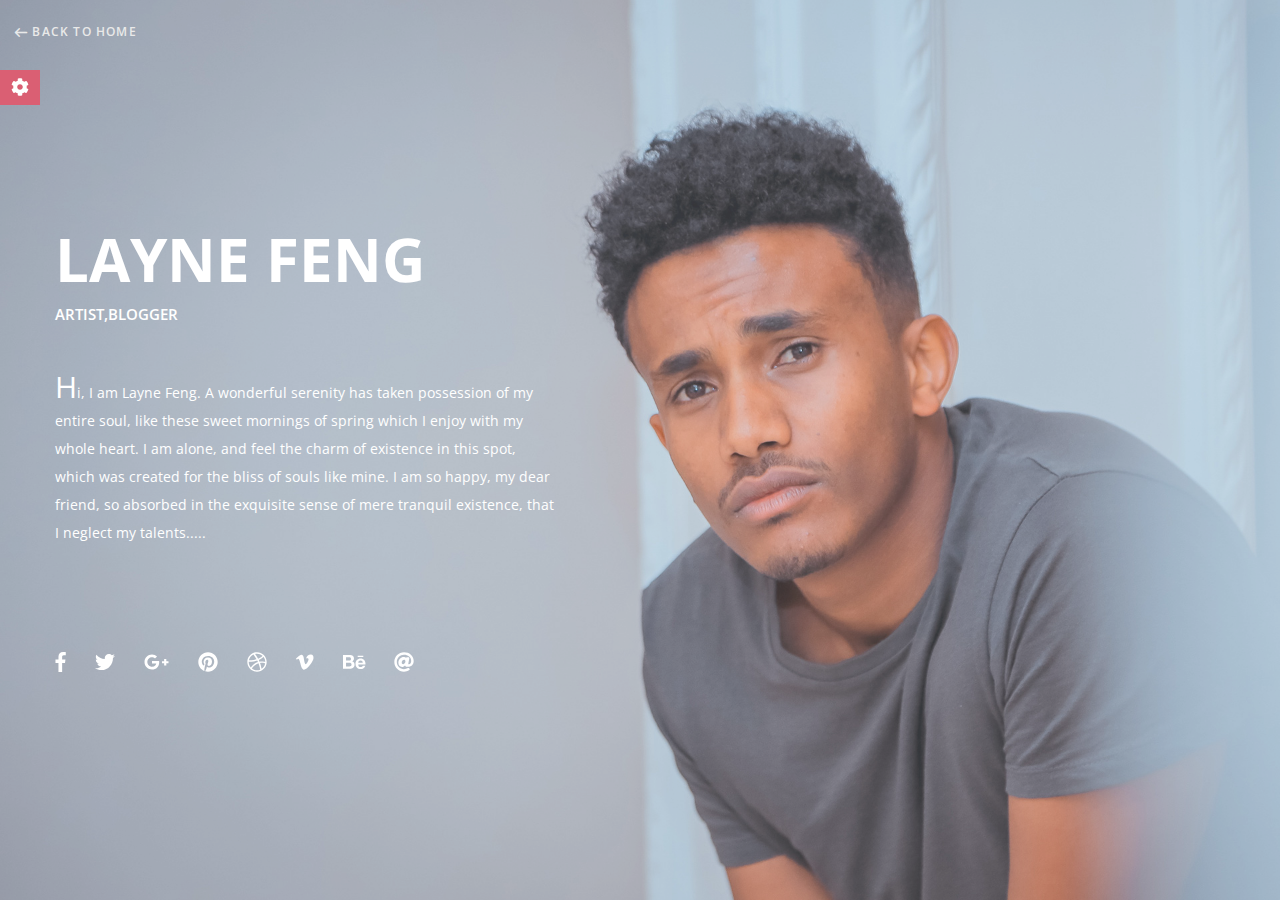
==== commit ba622e4f: "简化init" ====
--- a/about-me.html
+++ b/about-me.html
@@ -101,9 +101,9 @@
 			<div class="container">
 				<div class="row">
 					<div class="col-xl-7 col-lg-8 col-12">
-						<h2>David Walmart</h2>
+						<h2>Layne Feng</h2>
 						<h3>Artist,Blogger</h3>
-						<p>Hi, I am David Walmart. A wonderful serenity has taken possession of my entire soul, like these sweet mornings of spring which I enjoy with my whole heart. I am alone, and feel the charm of existence in this spot, which was created for the bliss of souls like mine. I am so happy, my dear friend, so absorbed in the exquisite sense of mere tranquil existence, that I neglect my talents.....</p>
+						<p>Hi, I am Layne Feng. A wonderful serenity has taken possession of my entire soul, like these sweet mornings of spring which I enjoy with my whole heart. I am alone, and feel the charm of existence in this spot, which was created for the bliss of souls like mine. I am so happy, my dear friend, so absorbed in the exquisite sense of mere tranquil existence, that I neglect my talents.....</p>
 						<ul>
 							<li><a href="#"><i class="fab fa-facebook-f"></i></a></li>
 							<li><a href="#"><i class="fab fa-twitter"></i></a></li>
